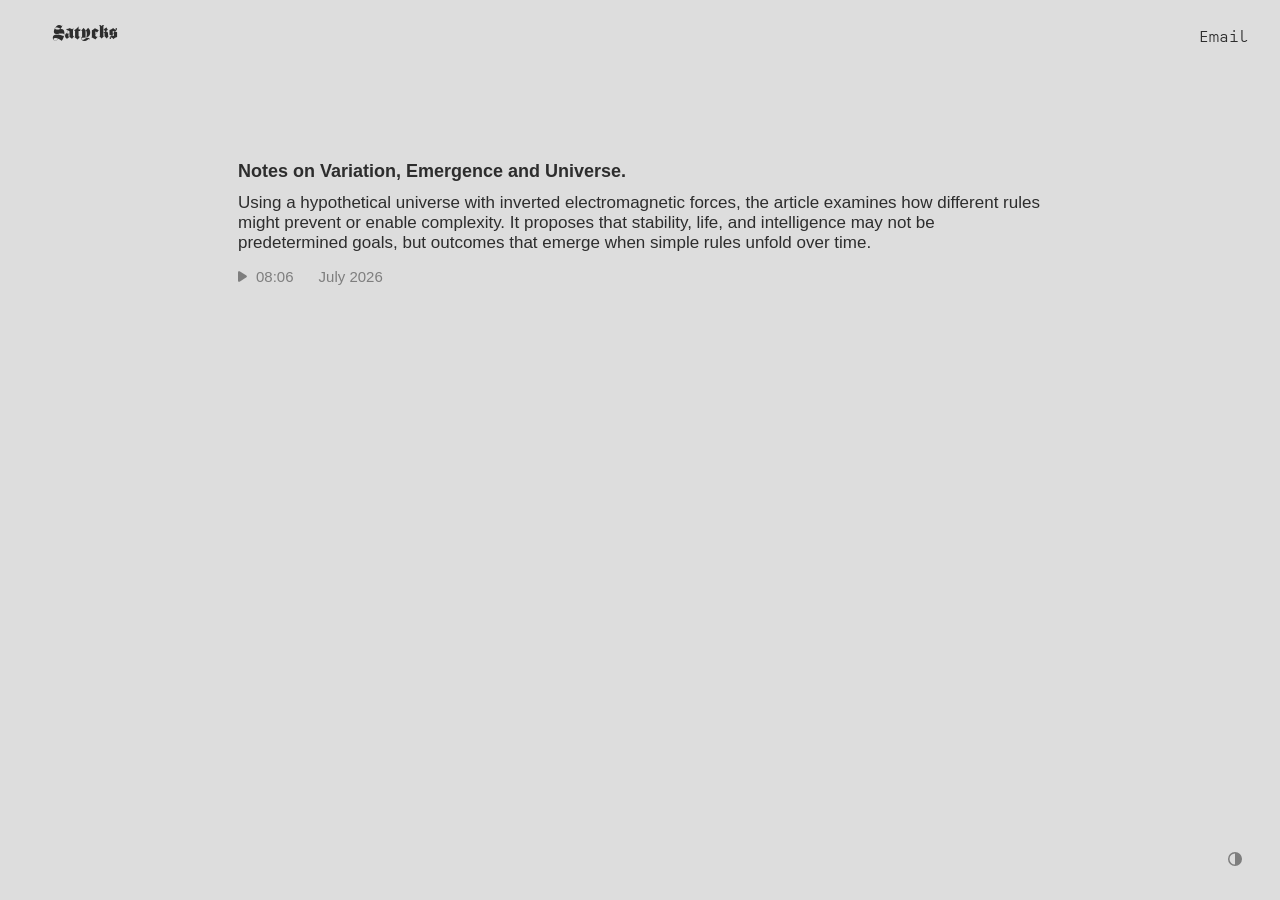
==== index.html @ bbbae39e "Enhance responsive layout, add GitHub Pages workflow, and configure relative clean routing" ====
<!DOCTYPE html>
<html lang="en">
<head>
  <meta charset="utf-8">
  <meta name="viewport" content="width=device-width, initial-scale=1.0">
  <title>Satyeks</title>
  <meta name="description" content="Satyeks — notes on variation, emergence and the universe.">
  <meta name="theme-color" content="#DDDDDD">

  <!-- Self-hosted fonts: Luke (logo) and Heimat Mono (Email) -->
  <link rel="preload" href="fonts/Luke-Thin400.ttf" as="font" type="font/ttf" crossorigin>

  <link rel="stylesheet" href="style.css">
  <script>
    (function () {
      var t = localStorage.getItem('theme') ||
        (matchMedia('(prefers-color-scheme: dark)').matches ? 'dark' : 'light');
      document.documentElement.dataset.theme = t;
    })();
  </script>
</head>
<body>
  <header class="site-header">
    <a href="./" class="logo" id="logo-link" aria-label="Satyeks home">Satyeks</a>
    <a href="mailto:hello@satyeks.com" class="email" id="email-link">Email</a>
  </header>

  <main class="site-main">
    <h1 class="sr-only">Satyeks</h1>

    <article class="entry">
      <h2 class="entry-title">
        <a href="variation/" id="entry-variation-link">Notes on Variation, Emergence and Universe.</a>
      </h2>
      <p class="entry-summary">
        Using a hypothetical universe with inverted electromagnetic forces, the article examines how different
        rules might prevent or enable complexity. It proposes that stability, life, and intelligence may not be
        predetermined goals, but outcomes that emerge when simple rules unfold over time.
      </p>
      <div class="entry-meta" data-duration="486">
        <button class="play" id="entry-variation-play" type="button" aria-label="Play" aria-pressed="false">
          <svg class="icon-play" width="9" height="11" viewBox="0 0 9 11" aria-hidden="true">
            <path d="M0 1.2C0 .4.9-.1 1.6.3l6.8 4.3c.6.4.6 1.3 0 1.7L1.6 10.7C.9 11.1 0 10.6 0 9.8V1.2Z"/>
          </svg>
          <span class="icon-pause" aria-hidden="true"><span></span><span></span></span>
        </button>
        <span class="duration" aria-live="off">08:06</span>
        <time class="date" datetime="2026-07">July 2026</time>
      </div>
    </article>
  </main>

  <button class="theme-toggle" id="theme-toggle" type="button" aria-label="Switch to dark mode">
    <svg viewBox="0 0 14 14" aria-hidden="true">
      <circle cx="7" cy="7" r="6.25" fill="none" stroke="currentColor" stroke-width="1.5"/>
      <path d="M7 .75a6.25 6.25 0 0 1 0 12.5Z" fill="currentColor"/>
    </svg>
  </button>
  <script src="script.js" defer></script>
</body>
</html>
---- style.css ----
/* Satyeks
   Light: "MacBook Air - 7" frame (1470×807, #DDDDDD)
   Dark:  "MacBook Air - 9" & "MacBook Air - 13" frames (1470×807/2724, #14120A) */

@font-face {
  font-family: 'Luke';
  src: url('fonts/Luke-Thin400.ttf') format('truetype');
  font-weight: 400;
  font-style: normal;
  font-display: block;
}

@font-face {
  font-family: 'Heimat Mono';
  src: url('fonts/HeimatMono-Regular.ttf') format('truetype');
  font-weight: 400;
  font-style: normal;
  font-display: swap;
}

/* ---------- Theme tokens ---------- */
:root {
  --bg: #DDDDDD;
  --logo: #2D2D2D;
  --email: #2D2D2D;
  --text: #2D2D2D;
  --title-hover: #000000;
  --muted: #7E7E7E;
  --muted-hover: #2D2D2D;
  --divider: #7E7E7E;
  --player-color: #7E7E7E;
  --player-hover: #2D2D2D;

  --font-logo: 'Luke', serif;
  --font-mono: 'Heimat Mono', 'Heimat', ui-monospace, monospace;
  --font-body: 'Helvetica Neue', Helvetica, Arial, sans-serif;

  --content-width: 804px;
  color-scheme: light;
}

:root[data-theme="dark"] {
  --bg: #14120A;
  --logo: #DDDDDD;
  --email: #FFFFFF;
  --text: #C0C0C0;
  --title-hover: #FFFFFF;
  --muted: #7E7E7E;
  --muted-hover: #C0C0C0;
  --divider: #7E7E7E;
  --player-color: #C0C0C0;
  --player-hover: #FFFFFF;
  color-scheme: dark;
}

*,
*::before,
*::after { box-sizing: border-box; }

html { -webkit-text-size-adjust: 100%; }

body {
  margin: 0;
  min-height: 100vh;
  background: var(--bg);
  color: var(--text);
  font-family: var(--font-body);
  -webkit-font-smoothing: antialiased;
  -moz-osx-font-smoothing: grayscale;
  transition: background-color .35s ease, color .35s ease;
}

a { color: inherit; text-decoration: none; }

.sr-only {
  position: absolute;
  width: 1px; height: 1px;
  margin: -1px; padding: 0;
  overflow: hidden;
  clip-path: inset(50%);
  white-space: nowrap;
  border: 0;
}

/* ---------- Header ---------- */
/* Logo: left 53, top 22, 20/22. Email: right 31 (1470-1439), top 27, 17/21 */
.site-header {
  display: flex;
  justify-content: space-between;
  align-items: flex-start;
  padding: 22px 31px 0 53px;
}

.logo {
  font-family: var(--font-logo);
  font-weight: 400;
  font-size: 20px;
  line-height: 22px;
  color: var(--logo);
  transition: color .35s ease, opacity .2s ease;
}

.email {
  margin-top: 5px;
  font-family: var(--font-mono);
  font-weight: 400;
  font-size: 17px;
  line-height: 21px;
  color: var(--email);
  transition: color .35s ease, opacity .2s ease;
}

.logo:hover,
.email:hover { opacity: .6; }

/* ---------- Home / Index Main ---------- */
/* Content block: 804px wide, centred, top 157 */
.site-main {
  max-width: calc(var(--content-width) + 48px);
  margin: 0 auto;
  padding: 113px 24px 96px; /* 157 - 44 (header bottom) */
}

.entry + .entry { margin-top: 48px; }

.entry-title {
  margin: 0;
  font-family: Helvetica, var(--font-body);
  font-weight: 700;
  font-size: 18px;
  line-height: 21px;
}

.entry-title a {
  color: var(--text);
  transition: color .25s ease;
}
.entry-title a:hover,
.entry-title a:focus-visible { color: var(--title-hover); }

/* Title ends 178, summary starts 189 */
.entry-summary {
  margin: 11px 0 0;
  font-weight: 400;
  font-size: 17px;
  line-height: 20px;
}

/* Summary ends 249, meta starts 264 */
.entry-meta {
  display: flex;
  align-items: center;
  margin-top: 15px;
  font-size: 15px;
  line-height: 119.64%;
  color: var(--muted);
}

.play {
  position: relative;
  display: inline-flex;
  width: 9px;
  height: 11px;
  padding: 0;
  margin: 0 9px 0 0;
  border: 0;
  background: none;
  cursor: pointer;
  fill: var(--player-color);
  color: var(--player-color);
  transition: fill .2s ease, color .2s ease, transform .2s ease;
}

.play:hover { fill: var(--player-hover); color: var(--player-hover); transform: scale(1.15); }
.play:focus-visible { outline: 1px solid var(--player-hover); outline-offset: 3px; }

.icon-play,
.icon-pause {
  position: absolute;
  inset: 0;
}

/* Pause: two 3×11 bars, radius 2.5, at x=0 and x=6 */
.icon-pause {
  display: none;
  justify-content: space-between;
}

.icon-pause span {
  width: 3px;
  height: 11px;
  border-radius: 2.5px;
  background: currentColor;
}

.play.is-playing .icon-play { display: none; }
.play.is-playing .icon-pause { display: flex; }

.duration {
  margin-right: 25px;
  font-variant-numeric: tabular-nums;
  color: var(--player-color);
}

/* ---------- Article Detail Page (MacBook Air - 13) ---------- */
.site-main.article-page {
  padding: 127px 24px 140px; /* 171 - 44 (header bottom) */
}

.article-full {
  max-width: var(--content-width);
  margin: 0 auto;
}

.article-date {
  display: block;
  font-family: var(--font-body);
  font-weight: 400;
  font-size: 20px;
  line-height: 24px;
  color: var(--muted);
  margin: 0 0 31px 0; /* 226 - 195 = 31px */
}

.article-title {
  font-family: Helvetica, var(--font-body);
  font-weight: 700;
  font-size: 30px;
  line-height: 34px;
  color: var(--text);
  margin: 0 0 15px 0; /* 275 - 260 = 15px */
}

.article-summary {
  font-family: var(--font-body);
  font-weight: 400;
  font-size: 17px;
  line-height: 20px;
  color: var(--text);
  margin: 0 0 31px 0; /* 366 - (275+60) = 31px */
}

/* Audio Player Bar (Rectangle 71 and 72) */
.article-audio-bar {
  display: flex;
  align-items: center;
  height: 52px; /* 418 - 366 = 52px */
  border-top: 1px solid var(--divider);
  border-bottom: 1px solid var(--divider);
  margin: 0 0 49px 0; /* 467 - 418 = 49px */
  padding: 0 8px; /* play button at 378px, 8px from left 370px */
}

.article-audio-bar .play {
  margin-right: 10px; /* 397 - (378 + 9) = 10px */
}

.article-audio-bar .duration {
  margin-right: 0;
  font-size: 15px;
  line-height: 18px;
}

/* Article Body Content */
.article-content {
  font-family: var(--font-body);
  font-size: 17px;
  line-height: 24px;
  color: var(--text);
}

.article-section {
  margin-bottom: 38px;
}

.section-title {
  font-family: Helvetica, var(--font-body);
  font-weight: 700;
  font-size: 17px;
  line-height: 21px;
  color: var(--text);
  margin: 0 0 14px 0;
}

.article-content p {
  margin: 0 0 12px 0;
}

.article-content p:last-child {
  margin-bottom: 0;
}

.article-content strong {
  font-weight: 700;
  color: var(--text);
}

/* ---------- Theme toggle (bottom-right corner) ---------- */
.theme-toggle {
  position: fixed;
  right: 31px;
  bottom: 27px;
  display: grid;
  place-items: center;
  width: 28px;
  height: 28px;
  padding: 0;
  border: 0;
  border-radius: 50%;
  background: none;
  color: var(--muted);
  cursor: pointer;
  transition: color .2s ease, transform .2s ease;
  z-index: 100;
}

.theme-toggle:hover { color: var(--muted-hover); transform: scale(1.1); }
.theme-toggle:focus-visible { outline: 1px solid var(--muted-hover); outline-offset: 2px; }

.theme-toggle svg {
  width: 14px;
  height: 14px;
  transition: transform .5s cubic-bezier(.65, 0, .35, 1);
}

:root[data-theme="dark"] .theme-toggle svg { transform: rotate(180deg); }

/* ---------- Responsive Breakpoints (Tablet, Mobile, etc.) ---------- */
@media (max-width: 1024px) {
  .site-header { padding: 22px 32px 0 32px; }
  .site-main { padding: 80px 32px 90px; }
  .site-main.article-page { padding: 90px 32px 110px; }
}

@media (max-width: 768px) {
  .site-header { padding: 20px 24px 0 24px; }
  .site-main { padding: 60px 24px 80px; }
  .site-main.article-page { padding: 70px 24px 90px; }
  .article-title { font-size: 26px; line-height: 30px; }
}

@media (max-width: 640px) {
  .site-header { padding: 18px 20px 0 20px; }
  .logo { font-size: 20px; line-height: 22px; }
  .email { font-size: 15px; margin-top: 2px; }
  
  .site-main { padding: 48px 20px 72px; }
  .entry-title { font-size: 18px; line-height: 22px; }
  .entry-summary { font-size: 16px; line-height: 22px; margin-top: 10px; }
  .entry-meta { margin-top: 14px; font-size: 14px; }
  .duration { margin-right: 18px; }

  .site-main.article-page { padding: 52px 20px 84px; }
  .article-date { font-size: 16px; line-height: 20px; margin-bottom: 20px; }
  .article-title { font-size: 23px; line-height: 28px; margin-bottom: 14px; }
  .article-summary { font-size: 16px; line-height: 22px; margin-bottom: 24px; }
  
  .article-audio-bar {
    height: 48px;
    margin-bottom: 34px;
    padding: 0 4px;
  }
  .article-audio-bar .duration { font-size: 14px; }

  .article-content { font-size: 16px; line-height: 24px; }
  .article-section { margin-bottom: 32px; }
  .section-title { font-size: 16px; line-height: 21px; margin-bottom: 10px; }

  .theme-toggle {
    right: 18px;
    bottom: 18px;
    width: 34px;
    height: 34px;
  }
}

@media (max-width: 380px) {
  .site-header { padding: 16px 16px 0 16px; }
  .site-main { padding: 40px 16px 64px; }
  .site-main.article-page { padding: 44px 16px 72px; }
  .article-title { font-size: 21px; line-height: 25px; }
  .article-summary { font-size: 15px; line-height: 21px; }
  .article-content { font-size: 15px; line-height: 22px; }
}

@media (prefers-reduced-motion: reduce) {
  *, *::before, *::after { transition: none !important; }
}
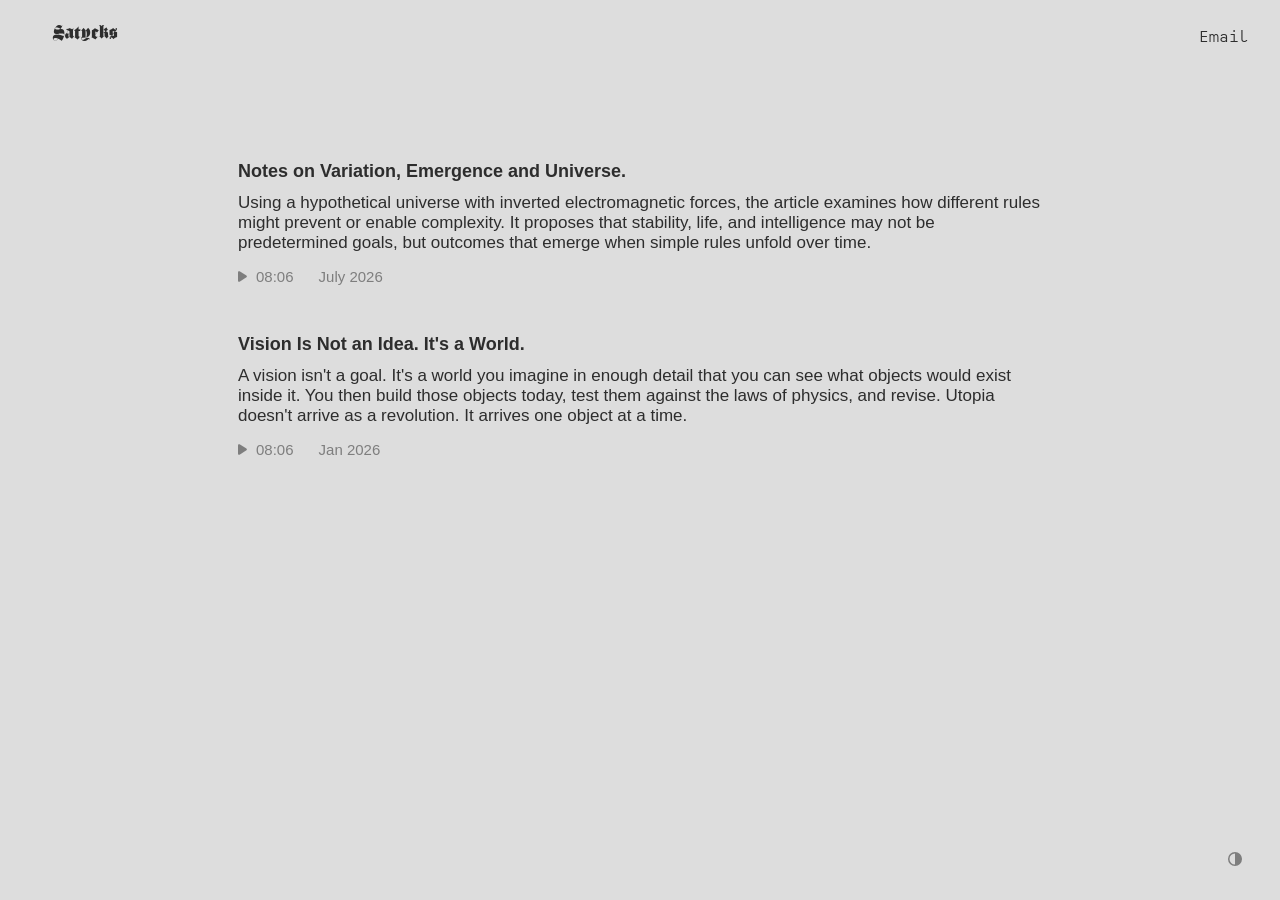
==== commit 6a397195: "Add new article: Vision Is Not an Idea. It's a World. (Jan 2026)" ====
--- a/index.html
+++ b/index.html
@@ -6,6 +6,28 @@
   <title>Satyeks</title>
   <meta name="description" content="Satyeks — notes on variation, emergence and the universe.">
   <meta name="theme-color" content="#DDDDDD">
+
+  <!-- favicon (Naval-style comprehensive suite + Safari direct support) -->
+  <link rel="shortcut icon" href="favicon.ico?v=4">
+  <link rel="apple-touch-icon" href="[data-uri]">
+  <link rel="apple-touch-icon-precomposed" href="[data-uri]">
+  <link rel="apple-touch-icon" sizes="57x57" href="apple-icon-57x57.png?v=4">
+  <link rel="apple-touch-icon" sizes="60x60" href="apple-icon-60x60.png?v=4">
+  <link rel="apple-touch-icon" sizes="72x72" href="apple-icon-72x72.png?v=4">
+  <link rel="apple-touch-icon" sizes="76x76" href="apple-icon-76x76.png?v=4">
+  <link rel="apple-touch-icon" sizes="114x114" href="apple-icon-114x114.png?v=4">
+  <link rel="apple-touch-icon" sizes="120x120" href="apple-icon-120x120.png?v=4">
+  <link rel="apple-touch-icon" sizes="144x144" href="apple-icon-144x144.png?v=4">
+  <link rel="apple-touch-icon" sizes="152x152" href="apple-icon-152x152.png?v=4">
+  <link rel="apple-touch-icon" sizes="180x180" href="apple-icon-180x180.png?v=4">
+  <link rel="icon" type="image/png" href="[data-uri]">
+  <link rel="icon" type="image/png" sizes="192x192" href="icon-192.png?v=4">
+  <link rel="icon" type="image/png" sizes="512x512" href="icon-512.png?v=4">
+  <link rel="icon" type="image/png" sizes="96x96" href="favicon-96x96.png?v=4">
+  <link rel="icon" type="image/png" sizes="32x32" href="favicon-32x32.png?v=4">
+  <link rel="icon" type="image/png" sizes="16x16" href="favicon-16x16.png?v=4">
+  <meta name="msapplication-TileColor" content="#DDDDDD">
+  <meta name="msapplication-TileImage" content="ms-icon-144x144.png?v=4">
 
   <!-- Self-hosted fonts: Luke (logo) and Heimat Mono (Email) -->
   <link rel="preload" href="fonts/Luke-Thin400.ttf" as="font" type="font/ttf" crossorigin>
@@ -22,7 +44,7 @@
 <body>
   <header class="site-header">
     <a href="./" class="logo" id="logo-link" aria-label="Satyeks home">Satyeks</a>
-    <a href="mailto:hello@satyeks.com" class="email" id="email-link">Email</a>
+    <a href="mailto:satyekspace@gmail.com" class="email" id="email-link">Email</a>
   </header>
 
   <main class="site-main">
@@ -48,6 +70,25 @@
         <time class="date" datetime="2026-07">July 2026</time>
       </div>
     </article>
+
+    <article class="entry">
+      <h2 class="entry-title">
+        <a href="vision/" id="entry-vision-link">Vision Is Not an Idea. It's a World.</a>
+      </h2>
+      <p class="entry-summary">
+        A vision isn't a goal. It's a world you imagine in enough detail that you can see what objects would exist inside it. You then build those objects today, test them against the laws of physics, and revise. Utopia doesn't arrive as a revolution. It arrives one object at a time.
+      </p>
+      <div class="entry-meta" data-duration="486">
+        <button class="play" id="entry-vision-play" type="button" aria-label="Play" aria-pressed="false">
+          <svg class="icon-play" width="9" height="11" viewBox="0 0 9 11" aria-hidden="true">
+            <path d="M0 1.2C0 .4.9-.1 1.6.3l6.8 4.3c.6.4.6 1.3 0 1.7L1.6 10.7C.9 11.1 0 10.6 0 9.8V1.2Z"/>
+          </svg>
+          <span class="icon-pause" aria-hidden="true"><span></span><span></span></span>
+        </button>
+        <span class="duration" aria-live="off">08:06</span>
+        <time class="date" datetime="2026-01">Jan 2026</time>
+      </div>
+    </article>
   </main>
 
   <button class="theme-toggle" id="theme-toggle" type="button" aria-label="Switch to dark mode">
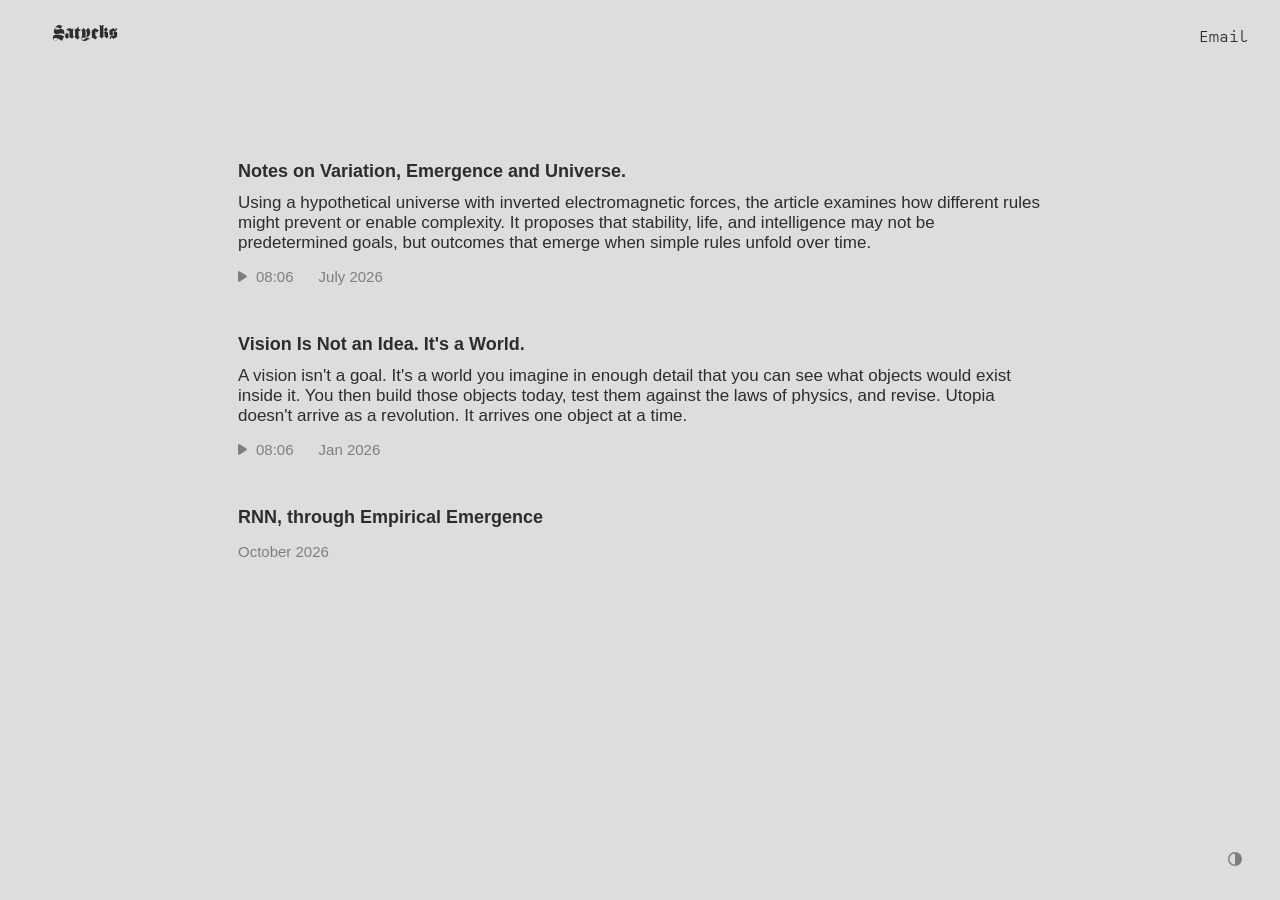
==== commit 0df20e78: "Add upcoming article: RNN, through Empirical Emergence (October 2026)" ====
--- a/index.html
+++ b/index.html
@@ -89,6 +89,15 @@
         <time class="date" datetime="2026-01">Jan 2026</time>
       </div>
     </article>
+
+    <article class="entry">
+      <h2 class="entry-title">
+        <a href="RNN/" id="entry-rnn-link">RNN, through Empirical Emergence</a>
+      </h2>
+      <div class="entry-meta">
+        <time class="date" datetime="2026-10">October 2026</time>
+      </div>
+    </article>
   </main>
 
   <button class="theme-toggle" id="theme-toggle" type="button" aria-label="Switch to dark mode">
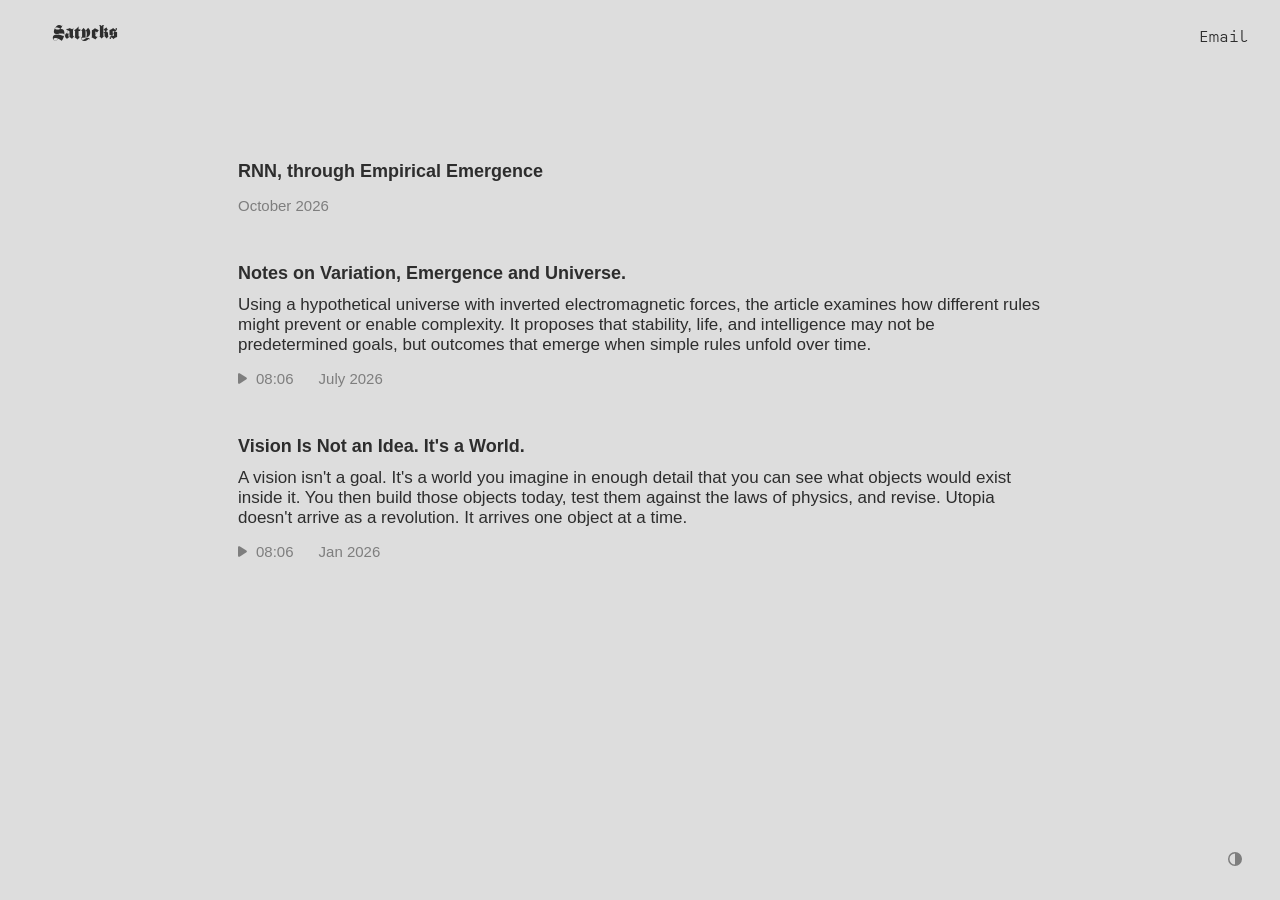
==== commit b917c5d1: "Move RNN upcoming article to the top of homepage" ====
--- a/index.html
+++ b/index.html
@@ -52,6 +52,15 @@
 
     <article class="entry">
       <h2 class="entry-title">
+        <a href="RNN/" id="entry-rnn-link">RNN, through Empirical Emergence</a>
+      </h2>
+      <div class="entry-meta">
+        <time class="date" datetime="2026-10">October 2026</time>
+      </div>
+    </article>
+
+    <article class="entry">
+      <h2 class="entry-title">
         <a href="variation/" id="entry-variation-link">Notes on Variation, Emergence and Universe.</a>
       </h2>
       <p class="entry-summary">
@@ -89,15 +98,6 @@
         <time class="date" datetime="2026-01">Jan 2026</time>
       </div>
     </article>
-
-    <article class="entry">
-      <h2 class="entry-title">
-        <a href="RNN/" id="entry-rnn-link">RNN, through Empirical Emergence</a>
-      </h2>
-      <div class="entry-meta">
-        <time class="date" datetime="2026-10">October 2026</time>
-      </div>
-    </article>
   </main>
 
   <button class="theme-toggle" id="theme-toggle" type="button" aria-label="Switch to dark mode">
